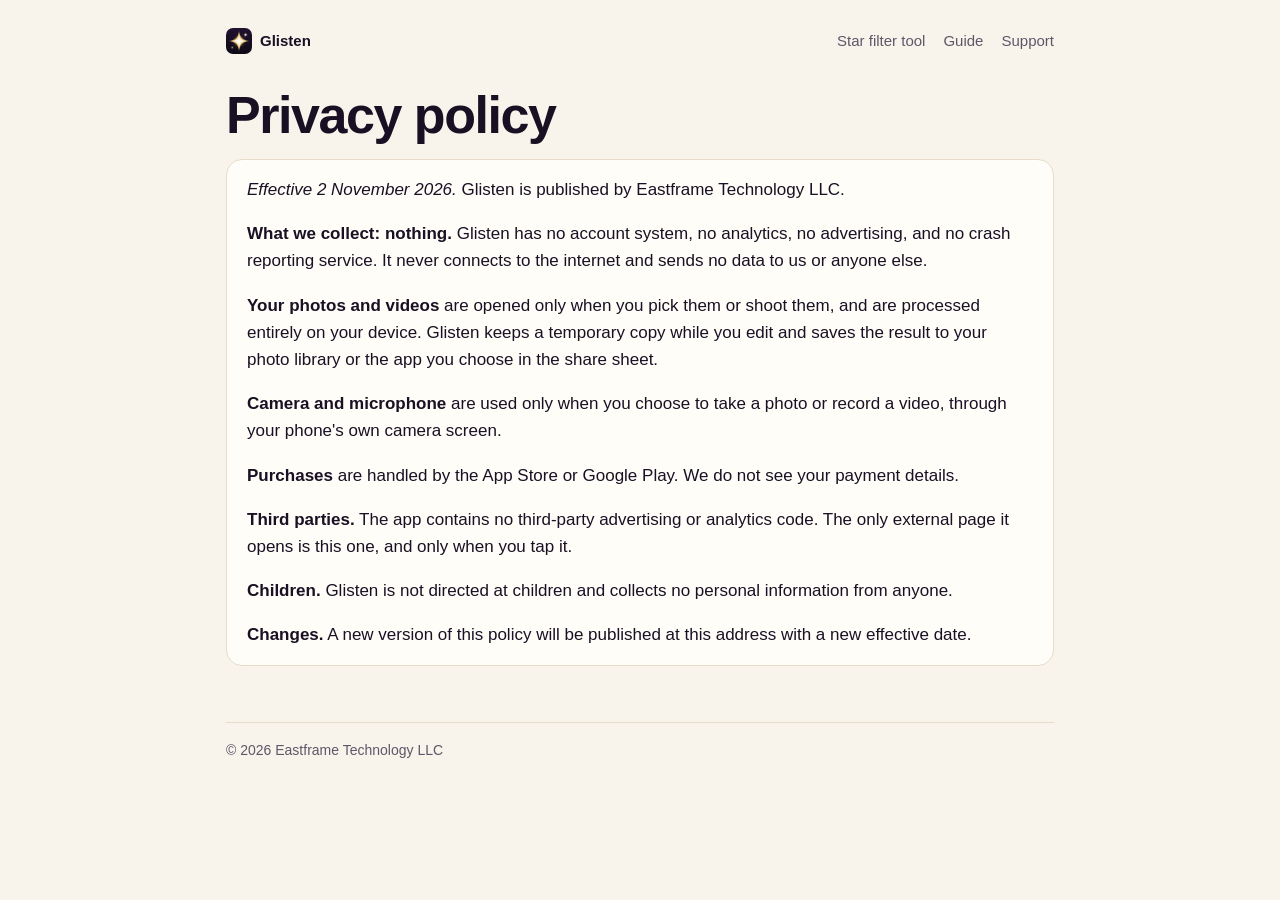
==== privacy.html @ 0001587e "Landing page, browser star filter tool, guide, sitemap tools/star-filter.js ports the steps of the a" ====
<!doctype html>
<html lang="en">
<head>
<meta charset="utf-8">
<meta name="viewport" content="width=device-width, initial-scale=1">
<title>Glisten privacy policy</title>
<meta name="description" content="Privacy policy for Glisten, star filters and twinkling glitter for photos and videos. The app collects nothing.">
<link rel="canonical" href="https://eastframe-technology.github.io/glisten-support/privacy.html">
<meta property="og:type" content="website">
<meta property="og:title" content="Glisten privacy policy">
<meta property="og:description" content="Privacy policy for Glisten, star filters and twinkling glitter for photos and videos. The app collects nothing.">
<meta property="og:image" content="https://eastframe-technology.github.io/glisten-support/img/og.jpg">
<meta property="og:url" content="https://eastframe-technology.github.io/glisten-support/privacy.html">
<meta name="twitter:card" content="summary_large_image">
<link rel="icon" href="icon.png">
<link rel="stylesheet" href="style.css">
</head>
<body>
<main>
  <nav><a class="home" href="./"><img src="icon.png" alt="" width="24" height="24">Glisten</a><a href="tools/star-filter.html">Star filter tool</a><a href="guides/star-filter-look.html">Guide</a><a href="index.html#support">Support</a></nav>
  <h1 id="privacy">Privacy policy</h1>
  <div class="card">
    <p><em>Effective 2 November 2026.</em> Glisten is published by Eastframe Technology LLC.</p>
    <p><strong>What we collect: nothing.</strong> Glisten has no account system, no analytics, no advertising, and no crash reporting service. It never connects to the internet and sends no data to us or anyone else.</p>
    <p><strong>Your photos and videos</strong> are opened only when you pick them or shoot them, and are processed entirely on your device. Glisten keeps a temporary copy while you edit and saves the result to your photo library or the app you choose in the share sheet.</p>
    <p><strong>Camera and microphone</strong> are used only when you choose to take a photo or record a video, through your phone's own camera screen.</p>
    <p><strong>Purchases</strong> are handled by the App Store or Google Play. We do not see your payment details.</p>
    <p><strong>Third parties.</strong> The app contains no third-party advertising or analytics code. The only external page it opens is this one, and only when you tap it.</p>
    <p><strong>Children.</strong> Glisten is not directed at children and collects no personal information from anyone.</p>
    <p><strong>Changes.</strong> A new version of this policy will be published at this address with a new effective date.</p>
  </div>

  <footer>© 2026 Eastframe Technology LLC</footer>
</main>
</body>
</html>
---- style.css ----
/* Glisten: the icon's gold star on its deep aubergine. */
:root { color-scheme: light dark; --bg:#f8f4ec; --fg:#1a1024; --muted:#5f5668; --accent:#845a0e; --gold:#845a0e; --card:#fffdf8; --line:#e6dcc9; --cta:#1a1024; --on-cta:#f4cf86; --tint:#f1e7d3; }
@media (prefers-color-scheme: dark) { :root { --bg:#120c1c; --fg:#f4eee4; --muted:#ab9fb8; --accent:#f4cf86; --gold:#f4cf86; --card:#1d1529; --line:#33283f; --cta:#f4cf86; --on-cta:#1a1024; --tint:#241a32; } }
* { box-sizing:border-box; }
body { margin:0; background:var(--bg); color:var(--fg); font:17px/1.6 -apple-system, BlinkMacSystemFont, "Segoe UI", Roboto, sans-serif; overflow-wrap:anywhere; }
main { max-width:860px; margin:0 auto; padding:28px 16px 64px; }
nav { display:flex; gap:18px; flex-wrap:wrap; align-items:center; font-size:15px; margin-bottom:34px; }
nav a { color:var(--muted); text-decoration:none; } nav a:hover { color:var(--fg); }
nav a.home { color:var(--fg); font-weight:650; margin-right:auto; display:flex; align-items:center; gap:8px; }
nav img { width:26px; height:26px; border-radius:7px; }
h1 { font-size:clamp(32px, 7vw, 52px); line-height:1.06; margin:0 0 14px; letter-spacing:-0.028em; font-weight:700; }
h2 { margin:52px 0 10px; font-size:25px; line-height:1.25; letter-spacing:-0.012em; }
h3 { font-size:17.5px; margin:22px 0 4px; }
p.lead { color:var(--muted); font-size:19.5px; margin-top:0; max-width:40em; }
a { color:var(--accent); }
.cta { display:inline-flex; align-items:center; gap:10px; background:var(--cta); color:var(--on-cta); text-decoration:none; font-weight:650; padding:14px 24px; border-radius:999px; margin:8px 10px 4px 0; }
.cta svg { width:20px; height:20px; }
.cta.ghost { background:transparent; color:var(--fg); border:1.5px solid var(--gold); }
.note { color:var(--muted); font-size:14px; }
.card { background:var(--card); border:1px solid var(--line); border-radius:16px; padding:16px 20px; margin:16px 0; }
.card > :first-child { margin-top:0; } .card > :last-child { margin-bottom:0; }
.pair { display:grid; grid-template-columns:1fr 1fr; gap:8px; margin:26px 0 8px; }
.pair figure { margin:0; position:relative; }
.pair img { width:100%; height:auto; display:block; border-radius:14px; }
.pair figcaption { position:absolute; left:8px; top:8px; font-size:12.5px; font-weight:600; color:#fff; background:rgba(18,12,28,.72); padding:2px 9px; border-radius:99px; }
.shots { display:flex; gap:12px; overflow-x:auto; padding:8px 16px 12px; margin:30px -16px 0; scroll-snap-type:x mandatory; }
.shots img { width:190px; height:auto; border-radius:16px; flex:none; scroll-snap-align:start; background:#120c1c; }
.grid { display:grid; grid-template-columns:repeat(auto-fit, minmax(230px, 1fr)); gap:12px; }
.grid .card { margin:0; } .grid h3 { margin-top:0; }
ul.stars { list-style:none; padding:0; } ul.stars li { position:relative; padding-left:26px; margin:7px 0; }
ul.stars li::before { content:"✦"; position:absolute; left:2px; top:0; color:var(--gold); }
ul, ol { padding-left:22px; } li { margin:5px 0; }
table { border-collapse:collapse; width:100%; font-size:15px; margin:12px 0; } td, th { border-bottom:1px solid var(--line); padding:8px 6px; text-align:left; vertical-align:top; }
th { font-size:13.5px; color:var(--muted); font-weight:600; }
code { font-size:14px; background:var(--tint); padding:1px 5px; border-radius:5px; }
footer { color:var(--muted); font-size:14px; margin-top:56px; border-top:1px solid var(--line); padding-top:16px; }
.faq h3:first-child { margin-top:0; } .faq p { margin:0 0 6px; }

/* Star filter tool */
.stage { position:sticky; top:0; z-index:2; background:var(--bg); padding:6px 0; margin:14px 0 0; text-align:center; }
.stage.over canvas { outline:3px dashed var(--gold); outline-offset:3px; }
canvas { display:block; margin:0 auto; max-width:100%; max-height:66vh; width:auto; height:auto; border-radius:12px; background:#120c1c; }
.actions { display:flex; flex-wrap:wrap; gap:8px; align-items:center; margin:10px 0 0; }
button, .btn { font:inherit; color:var(--fg); min-height:44px; padding:8px 16px; border:1px solid var(--line); border-radius:999px; background:var(--card); cursor:pointer; display:inline-flex; align-items:center; justify-content:center; touch-action:manipulation; }
button:disabled { opacity:.5; cursor:default; }
.btn.go { background:var(--cta); color:var(--on-cta); border-color:var(--cta); font-weight:650; }
button[aria-pressed=true] { background:var(--tint); border-color:var(--gold); color:var(--accent); font-weight:600; }
button:focus-visible, input:focus-visible, label.btn:focus-within, a:focus-visible { outline:2px solid var(--gold); outline-offset:2px; }
.vh { position:absolute; width:1px; height:1px; overflow:hidden; clip:rect(0 0 0 0); }
#status { min-height:1.4em; font-size:14px; color:var(--muted); margin:6px 0 0; }
#hint { background:var(--tint); border-radius:10px; padding:8px 12px; font-size:15px; margin:8px 0 0; }
[hidden] { display:none !important; }
.controls { display:grid; grid-template-columns:repeat(auto-fit, minmax(250px, 1fr)); gap:4px 26px; margin-top:12px; }
.ctrl { display:block; min-width:0; padding:5px 0; } .ctrl > span { display:block; font-size:14px; color:var(--muted); font-weight:600; }
input[type=range] { width:100%; height:32px; accent-color:var(--gold); margin:0; }
.seg { display:flex; flex-wrap:wrap; gap:6px; margin:8px 0 6px; } .seg button { min-height:38px; padding:4px 13px; font-size:15px; }
.lab { font-size:14px; color:var(--muted); font-weight:600; margin:14px 0 0; }
.after { font-size:15.5px; color:var(--muted); margin:14px 0 0; }
@media (max-width:560px) {
  nav { gap:14px; font-size:14px; } nav a.home { width:100%; margin-bottom:2px; }
  canvas { max-height:42vh; }
  .card { padding:14px 16px; }
}
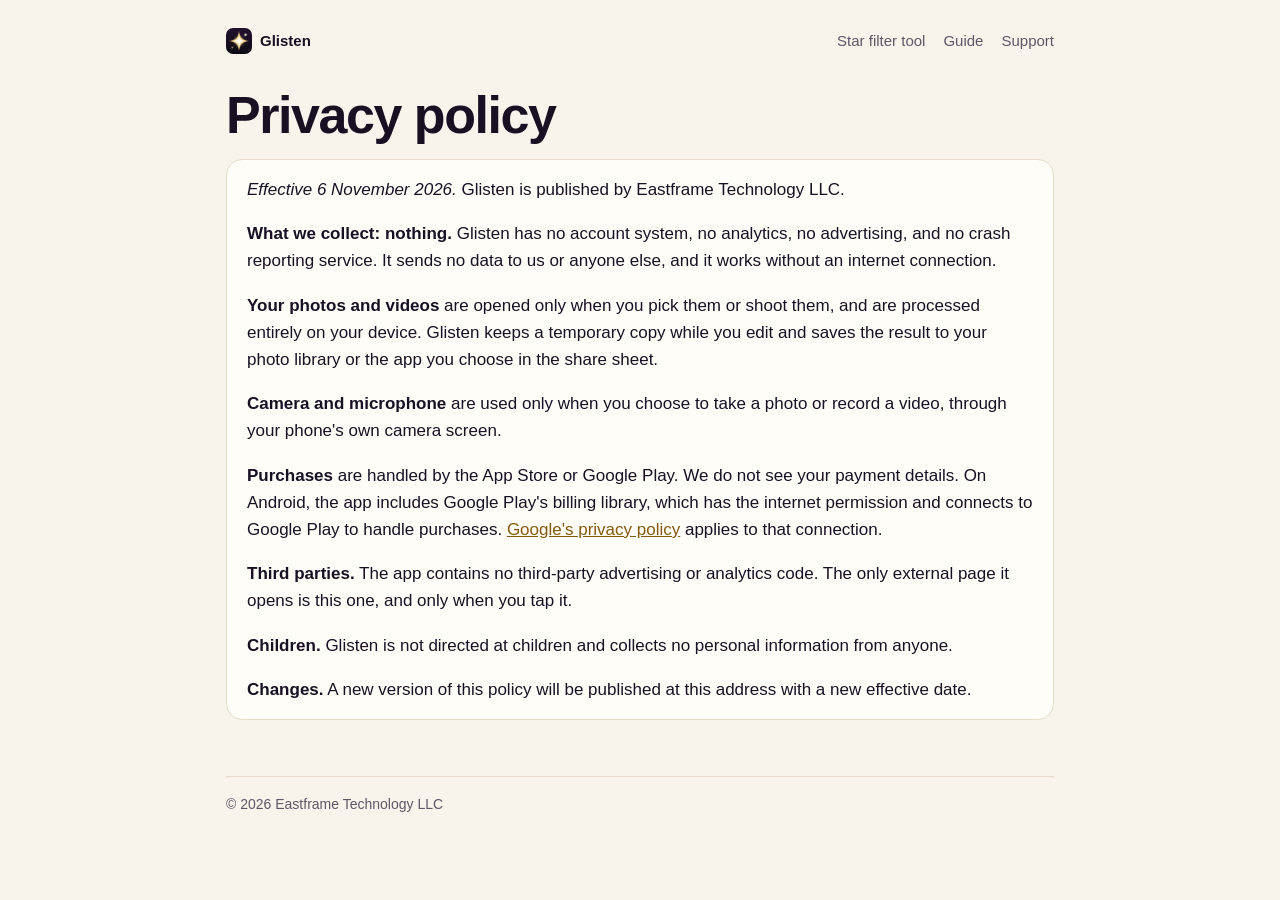
==== commit fef2950c: "Privacy policy: say accurately what the Android build connects to Co-Authored-By: Claude Opus 5.5 <n" ====
--- a/privacy.html
+++ b/privacy.html
@@ -20,11 +20,11 @@
   <nav><a class="home" href="./"><img src="icon.png" alt="" width="24" height="24">Glisten</a><a href="tools/star-filter.html">Star filter tool</a><a href="guides/star-filter-look.html">Guide</a><a href="index.html#support">Support</a></nav>
   <h1 id="privacy">Privacy policy</h1>
   <div class="card">
-    <p><em>Effective 2 November 2026.</em> Glisten is published by Eastframe Technology LLC.</p>
-    <p><strong>What we collect: nothing.</strong> Glisten has no account system, no analytics, no advertising, and no crash reporting service. It never connects to the internet and sends no data to us or anyone else.</p>
+    <p><em>Effective 6 November 2026.</em> Glisten is published by Eastframe Technology LLC.</p>
+    <p><strong>What we collect: nothing.</strong> Glisten has no account system, no analytics, no advertising, and no crash reporting service. It sends no data to us or anyone else, and it works without an internet connection.</p>
     <p><strong>Your photos and videos</strong> are opened only when you pick them or shoot them, and are processed entirely on your device. Glisten keeps a temporary copy while you edit and saves the result to your photo library or the app you choose in the share sheet.</p>
     <p><strong>Camera and microphone</strong> are used only when you choose to take a photo or record a video, through your phone's own camera screen.</p>
-    <p><strong>Purchases</strong> are handled by the App Store or Google Play. We do not see your payment details.</p>
+    <p><strong>Purchases</strong> are handled by the App Store or Google Play. We do not see your payment details. On Android, the app includes Google Play's billing library, which has the internet permission and connects to Google Play to handle purchases. <a href="https://policies.google.com/privacy">Google's privacy policy</a> applies to that connection.</p>
     <p><strong>Third parties.</strong> The app contains no third-party advertising or analytics code. The only external page it opens is this one, and only when you tap it.</p>
     <p><strong>Children.</strong> Glisten is not directed at children and collects no personal information from anyone.</p>
     <p><strong>Changes.</strong> A new version of this policy will be published at this address with a new effective date.</p>
